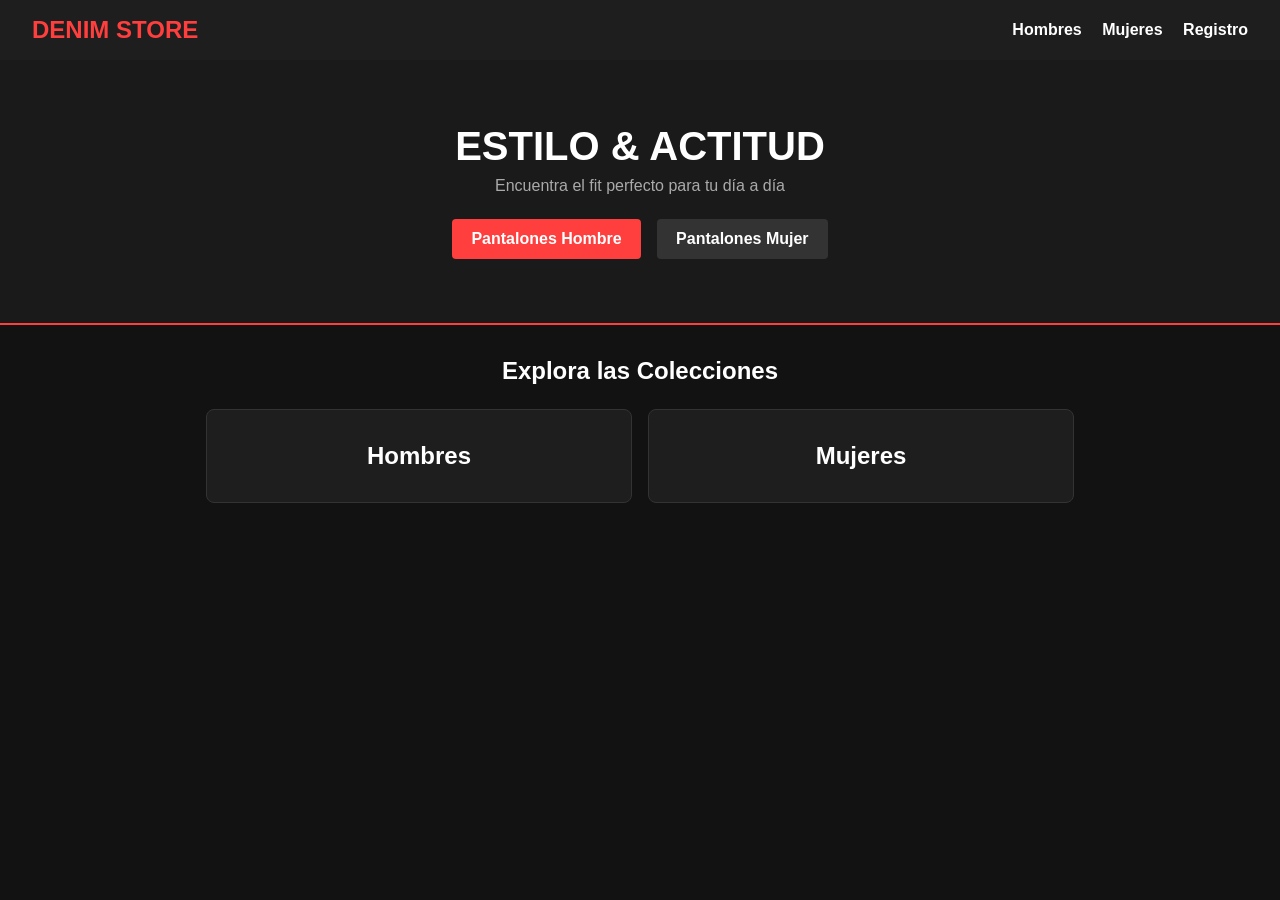
==== index.html @ 13b8c158 "agrege" ====
<!DOCTYPE html>
<html lang="es">
<head>
  <meta charset="UTF-8">
  <meta name="viewport" content="width=device-width, initial-scale=1.0">
  <title>Denim Store - Pantalones</title>
  <link rel="stylesheet" href="style.css">
</head>
<body>

  <!-- Encabezado -->
  <header class="navbar">
    <div class="logo">DENIM STORE</div>
    <nav>
      <a href="hombres.html">Hombres</a>
      <a href="mujeres.html">Mujeres</a>
      <a href="#registro">Registro</a>
    </nav>
  </header>

  <!-- Entrada llamativa (Hero) -->
  <section class="hero">
    <div class="hero-content">
      <h1>ESTILO & ACTITUD</h1>
      <p>Encuentra el fit perfecto para tu día a día</p>
      <div class="hero-buttons">
        <a href="hombres.html" class="btn btn-primary">Pantalones Hombre</a>
        <a href="mujeres.html" class="btn btn-secondary">Pantalones Mujer</a>
      </div>
    </div>
  </section>

  <!-- Categorías Principales -->
  <section class="container categorias">
    <h2>Explora las Colecciones</h2>
    <div class="grid-categorias">
      <a href="hombres.html" class="card-categoria cat-hombre">
        <h3>Hombres</h3>
      </a>
      <a href="mujeres.html" class="card-categoria cat-mujer">
        <h3>Mujeres</h3>
      </a>
    </div>
  </section>

  <!-- Sección donde tu compañero pegará su Formulario de Registro -->
  <section id="registro" class="container">
    <!-- Tu compañero inserta aquí su formulario estilo fit.gt -->
  </section>

  <script src="script.js"></script>
</body>
</html>
---- style.css ----
/* Reset Básico */
* {
  box-sizing: border-box;
  margin: 0;
  padding: 0;
  font-family: Arial, sans-serif;
}

body {
  background-color: #121212;
  color: #ffffff;
}

/* Encabezado */
.navbar {
  display: flex;
  justify-content: space-between;
  align-items: center;
  background-color: #1e1e1e;
  padding: 1rem 2rem;
}

.navbar .logo {
  font-size: 1.5rem;
  font-weight: bold;
  color: #ff3e3e;
  text-decoration: none;
}

.navbar nav a {
  color: #ffffff;
  text-decoration: none;
  margin-left: 1rem;
  font-weight: bold;
}

.navbar nav a:hover {
  color: #ff3e3e;
}

/* Entrada Principal (Hero) */
.hero {
  background-color: #1a1a1a;
  text-align: center;
  padding: 4rem 1rem;
  border-bottom: 2px solid #ff3e3e;
}

.hero h1 {
  font-size: 2.5rem;
  margin-bottom: 0.5rem;
}

.hero p {
  color: #aaaaaa;
  margin-bottom: 1.5rem;
}

.hero-buttons {
  display: flex;
  justify-content: center;
  gap: 1rem;
}

/* Botones */
.btn {
  padding: 0.7rem 1.2rem;
  border-radius: 4px;
  text-decoration: none;
  font-weight: bold;
  font-size: 1rem;
}

.btn-primary {
  background-color: #ff3e3e;
  color: #ffffff;
}

.btn-secondary {
  background-color: #333333;
  color: #ffffff;
}

/* Categorías (Hombres / Mujeres) */
.container {
  max-width: 900px;
  margin: 2rem auto;
  padding: 0 1rem;
}

h2 {
  text-align: center;
  margin-bottom: 1.5rem;
}

.grid-categorias {
  display: grid;
  grid-template-columns: repeat(auto-fit, minmax(200px, 1fr));
  gap: 1rem;
}

.card-categoria {
  background-color: #1e1e1e;
  border: 1px solid #333333;
  border-radius: 8px;
  padding: 2rem;
  text-align: center;
  text-decoration: none;
}

.card-categoria h3 {
  color: #ffffff;
  font-size: 1.5rem;
}

.card-categoria:hover {
  border-color: #ff3e3e;
}

/* Celulares */
@media (max-width: 600px) {
  .navbar {
    flex-direction: column;
    gap: 0.8rem;
  }
}
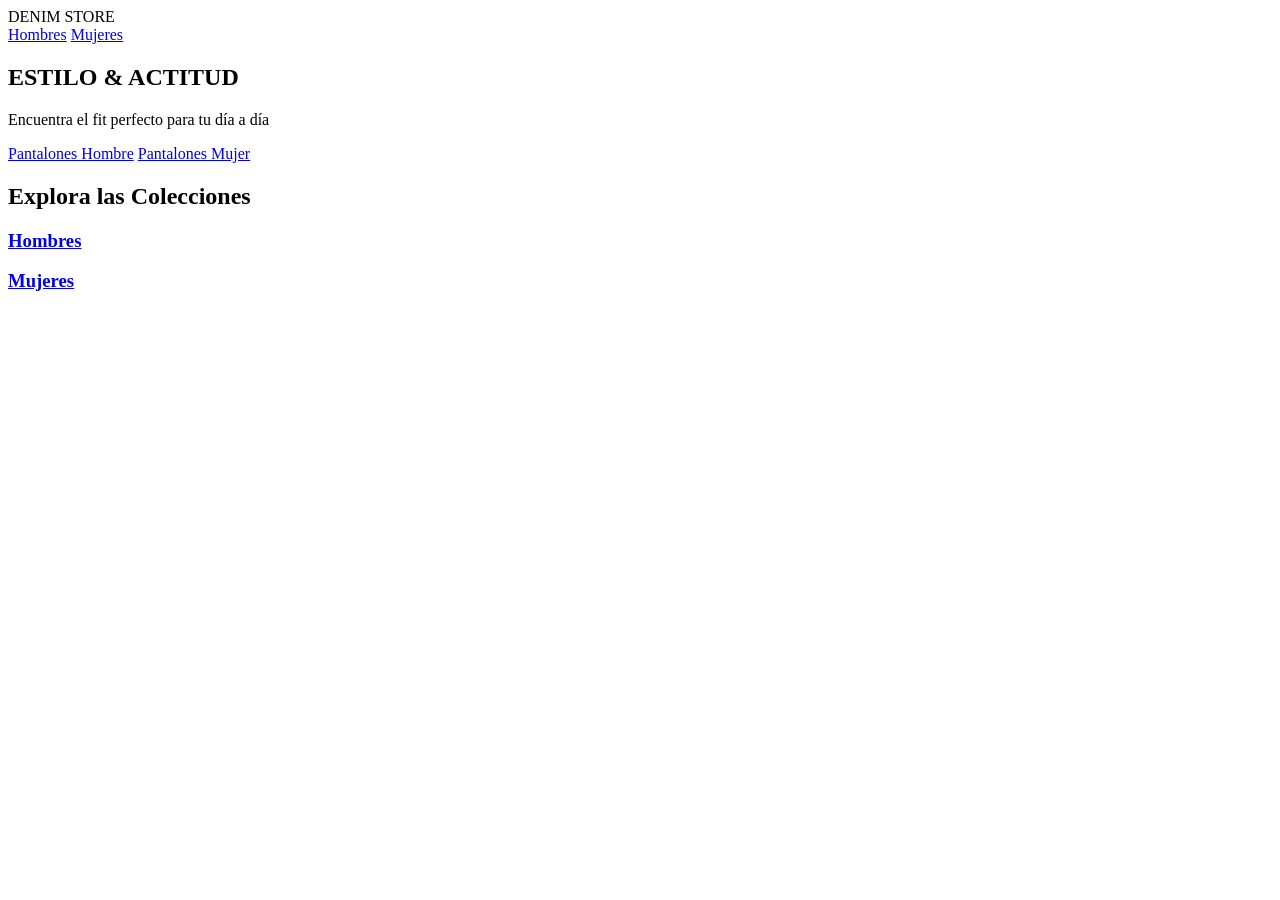
==== commit 0fcfffad: "Remove 'Registro' link from navigation" ====
--- a/index.html
+++ b/index.html
@@ -14,7 +14,6 @@
     <nav>
       <a href="hombres.html">Hombres</a>
       <a href="mujeres.html">Mujeres</a>
-      <a href="#registro">Registro</a>
     </nav>
   </header>
 
@@ -50,4 +49,4 @@
 
   <script src="script.js"></script>
 </body>
-</html>+</html>
